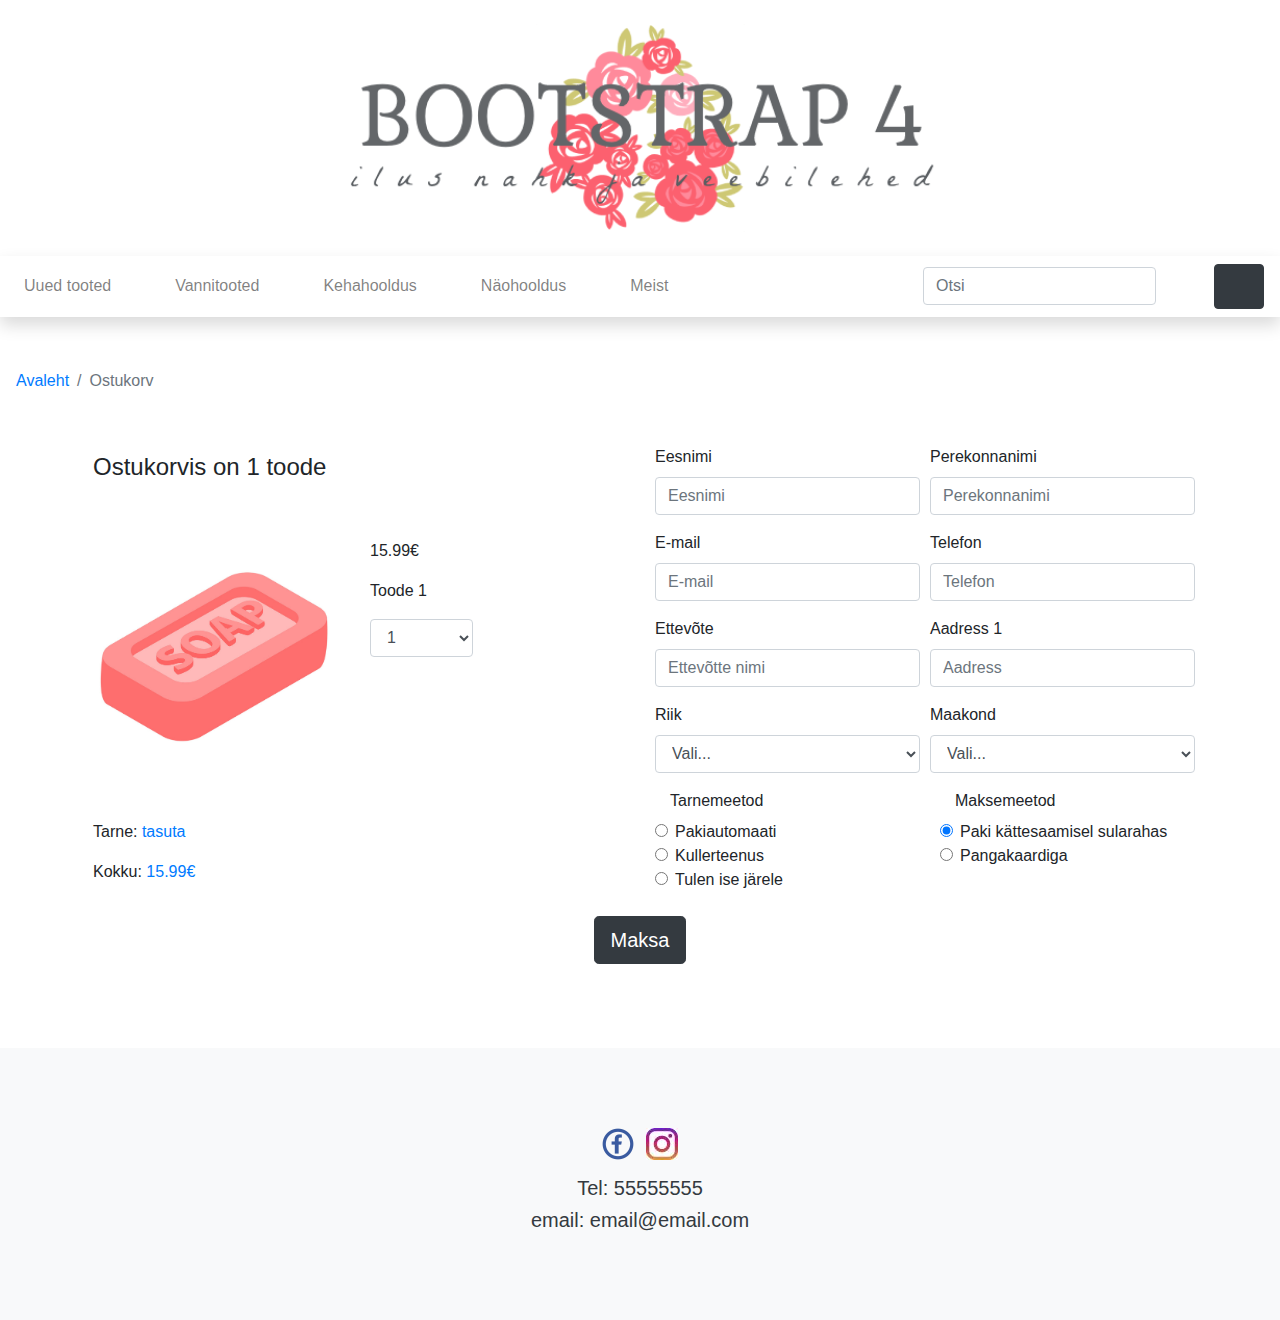
==== cart.html @ 7f919918 "Ülesanne 3 lahendus" ====
<!doctype html>
<html lang="ee">
    <head>
        <meta charset="utf-8">
        <meta http-equiv="X-UA-Compatible" content="IE=edge">
        <meta name="viewport" content="width=device-width, initial-scale=1, shrink-to-fit=no">
        <meta name="description" content=""> 
        <meta name="author" content="">
        <title>Ostukorv</title>
        <!-- Bootstrap CSS -->
        <link rel="stylesheet" href="https://stackpath.bootstrapcdn.com/bootstrap/4.3.1/css/bootstrap.min.css" integrity="sha384-ggOyR0iXCbMQv3Xipma34MD+dH/1fQ784/j6cY/iJTQUOhcWr7x9JvoRxT2MZw1T" crossorigin="anonymous"> 
        <!-- minu CSS -->
        <link rel="stylesheet" href="custom.css">
    </head>
    <body>
        <!-- päis -->
        <header class="py-2">
            <div class="container-fluid">
                <div class="row">
                    <div class="col-lg-12 my-3 text-center"><img src="logo2.png" width="50%"></div>              
                </div>          
            </div>
        </header>
        <!-- navigatsioon -->
        <nav class="navbar navbar-expand-lg navbar-light bg-white shadow">
            <button class="navbar-toggler" type="button" data-toggle="collapse" data-target="#navbarNavDropdown" aria-controls="navbarNavDropdown" aria-expanded="false" aria-label="Toggle navigation">
                <span class="navbar-toggler-icon"></span>
            </button>
            <div class="collapse navbar-collapse" id="navbarNavDropdown">
                <ul class="navbar-nav mr-auto">
                    <li class="nav-item"><a class="nav-link" href="#">Uued tooted</a></li>
                    <li class="nav-item dropdown">
                        <a class="nav-link" href="#" id="navbarDropdownMenuLink" data-toggle="dropdown" aria-haspopup="true" aria-expanded="false">Vannitooted</a> 
                        <div class="dropdown-menu" aria-labelledby="navbarDropdownMenuLink"> 
                            <a class="dropdown-item" href="#">Vannisoolad</a> 
                            <a class="dropdown-item" href="#">Vannipiimad</a> 
                            <a class="dropdown-item" href="#">Vannipommid</a>
                            <a class="dropdown-item" href="list.html">Seebid ja du&scaron;igeelid</a>
                        </div> 
                    </li> 
                    <li class="nav-item dropdown"> 
                        <a class="nav-link" href="#" id="navbarDropdownMenuLink" data-toggle="dropdown" aria-haspopup="true" aria-expanded="false">Kehahooldus</a> 
                        <div class="dropdown-menu" aria-labelledby="navbarDropdownMenuLink"> 
                            <a class="dropdown-item" href="#">Kehakreemid</a> 
                            <a class="dropdown-item" href="#">Keha&otilde;lid</a> 
                            <a class="dropdown-item" href="#">Kehakoorijad</a> 
                            <a class="dropdown-item" href="#">Deodorandid</a> 
                            <a class="dropdown-item" href="#">K&auml;te ja jalgade hooldus</a>  
                        </div> 
                    </li> 
                    <li class="nav-item dropdown"> 
                        <a class="nav-link" href="#" id="navbarDropdownMenuLink" data-toggle="dropdown" aria-haspopup="true" aria-expanded="false">N&auml;ohooldus</a> 
                        <div class="dropdown-menu" aria-labelledby="navbarDropdownMenuLink"> 
                            <a class="dropdown-item" href="#">Puhastus ja toniseerimine</a> 
                            <a class="dropdown-item" href="#">Niisutus ja toitmine</a> 
                            <a class="dropdown-item" href="#">Koorijad ja maskid</a> 
                        </div> 
                    </li>
                    <li class="nav-item">
                        <a class="nav-link" href="meist.html">Meist</a>
                    </li>
                </ul>
                <!-- search -->
                <form class="form-inline m-2 my-lg-0">
                    <input class="form-control mr-sm-2" type="search" placeholder="Otsi" aria-label="Search">
                    <button class="btn btn-outline-white my-2 my-sm-0" type="submit"><svg class="lnr lnr-magnifier"><use xlink:href="#lnr-magnifier"></use></svg></button>
                </form>
            </div>
            <!-- cart -->
            <a href="cart.html"><button class="btn btn-dark my-2 my-sm-0" type="submit"><svg class="lnr lnr-cart"><use xlink:href="#lnr-cart"></use></svg></button></a>
        </nav> 
        <section>
            <!-- breadcrumb -->
            <nav aria-label="breadcrumb" >
                <ol class="breadcrumb bg-white my-2">
                    <li class="breadcrumb-item"><a href="index.html">Avaleht</a></li>
                    <li class="breadcrumb-item active">Ostukorv</li>
                </ol>
            </nav>
        </section>
        <!-- ostukorv -->
        <section>
            <div class="container">
                <div class="row">
                    <div class="col-lg-6 d-flex align-items-start flex-column">
                        <div class="mb-auto p-2"><h4>Ostukorvis on 1 toode</h4></div>    
                        <div class="mb-auto p-2 row">
                            <div class="col-lg-6">
                                <img src="soap.png" width="100%">
                            </div>
                            <div class="col-lg-6">
                                <p>15.99&#8364;</p>
                                <p>Toode 1</p>
                                    <select class="form-control col-lg-5 form-sm" id="kogus">
                                        <option>0</option>
                                        <option selected="selected">1</option>
                                        <option>2</option>
                                        <option>3</option>
                                    </select>
                                <br/>
                            </div>            
                        </div>
                        <div class="p-2">
                            <p>Tarne: <span class="text-primary">tasuta</span></p>
                            <p>Kokku: <span class="text-primary">15.99&#8364;</span></p>
                        </div>
                    </div>
                    <div class="col-lg-6">
                        <form>
                            <div class="form-row">
                                <div class="form-group col-md-6">
                                    <label for="eesnimi">Eesnimi</label>
                                    <input type="text" class="form-control" id="eesnimi" placeholder="Eesnimi">
                                </div>
                                <div class="form-group col-md-6">
                                    <label for="perekonnanimi">Perekonnanimi</label>
                                    <input type="text" class="form-control" id="perekonnanimi" placeholder="Perekonnanimi">
                                </div>
                            </div>
                            <div class="form-row">
                                <div class="form-group col-md-6">
                                    <label for="email">E-mail</label>
                                    <input type="email" class="form-control" id="email" placeholder="E-mail">
                                </div>
                                <div class="form-group col-md-6">
                                    <label for="telefon">Telefon</label>
                                    <input type="text" class="form-control" id="telefon" placeholder="Telefon">
                                </div>
                            </div>

                            <div class="form-row">
                                <div class="form-group col-md-6">
                                    <label for="ettevõte">Ettevõte</label>
                                    <input type="text" class="form-control" id="ettevõte" placeholder="Ettevõtte nimi">
                                </div>
                                <div class="form-group col-md-6">
                                    <label for="aadress">Aadress 1</label>
                                    <input type="text" class="form-control" id="aadress" placeholder="Aadress">
                                </div>
                            </div>

                            <div class="form-row">
                                <div class="form-group col-md-6">
                                    <label for="riik">Riik</label>
                                    <select id="riik" class="form-control">
                                        <option selected>Vali...</option>
                                        <option>Eesti</option>
                                    </select>
                                </div>
                                <div class="form-group col-md-6">
                                    <label for="maakond">Maakond</label>
                                    <select id="maakond" class="form-control">
                                        <option selected>Vali...</option>
                                        <option>Harjumaa (Tallinn)</option>
                                        <option>Hiiumaa (Kärdla)</option>
                                        <option>Ida-Virumaa (Jõhvi)</option>
                                        <option>Järvamaa (Paide)</option>
                                        <option>Jõgevamaa (Jõgeva)</option>
                                        <option>Lääne-Virumaa (Rakvere)</option>
                                        <option>Läänemaa (Haapsalu)</option>
                                        <option>Pärnumaa (Pärnu)</option>
                                        <option>Põlvamaa (Põlva)</option>
                                        <option>Raplamaa (Rapla)</option>
                                        <option>Saaremaa (Kuressaare)</option>
                                        <option>Tartumaa (Tartu)</option>
                                        <option>Viljandimaa (Viljandi)</option>
                                        <option>Võrumaa (Võru)</option>
                                    </select>
                                </div>
                            </div>

                            <fieldset class="form-group">
                                <div class="row">
                                    <div class="col-md-6">
                                        <legend class="col-form-label col-md-6 pt-0">Tarnemeetod</legend>
                                        <div class="form-check">
                                            <input class="form-check-input" type="radio" name="gridRadios" id="pakiautomaat" value="option1" checked>
                                            <label class="form-check-label" for="pakiautomaat">
                                                Pakiautomaati
                                            </label>
                                        </div>
                                        <div class="form-check">
                                            <input class="form-check-input" type="radio" name="gridRadios" id="kullerTeenus" value="option2">
                                            <label class="form-check-label" for="kullerTeenus">
                                                Kullerteenus
                                            </label>
                                        </div>
                                        <div class="form-check">
                                            <input class="form-check-input" type="radio" name="gridRadios" id="jargitulek" value="option3">
                                            <label class="form-check-label" for="jargitulek">
                                                Tulen ise järele
                                            </label>
                                        </div>
                                    </div>
                                    <div class="col-md-6">
                                        <legend class="col-form-label col-md-6 pt-0">Maksemeetod</legend>
                                            <div class="form-check">
                                                <input class="form-check-input" type="radio" name="gridRadios" id="sularaha" value="option1" checked>
                                                <label class="form-check-label" for="sularaha">
                                                    Paki kättesaamisel sularahas
                                                </label>
                                            </div>
                                            <div class="form-check">
                                                <input class="form-check-input" type="radio" name="gridRadios" id="pangakaart" value="option2">
                                                <label class="form-check-label" for="pangakaart">
                                                    Pangakaardiga
                                                </label>
                                            </div>

                                    </div>

                                </div>
                            </fieldset>

                        </form>
                    </div>
                    <div class="p-2 mx-auto">
                        <a href="kinnitus.html" class="btn btn-dark btn-lg mb-3">Maksa</a>
                    </div>
                </div>   
            </div>
        </section>
        <!-- jalus -->
        <footer class="bg-light">
            <div class="container-fluid">
                <div class="container">
                    <ul class="list-unstyled list-inline text-center">
                        <li class="list-inline-item">
                            <a href="#"><img src="newfacebook.png" alt="facebook" /></a>
                        </li>
                        <li class="list-inline-item">
                            <a href="#"><img src="instagram.jpg" alt="instagram" /></a>
                        </li>

                    </ul>

                </div>

                <div class="row">
                    <div class="col-md-12 mb-12 text-center">
                        <h5> <a href="#" class="text-dark">Tel: 55555555</a></h5>
                        <h5> <a href="#" class="text-dark">email: email@email.com</a></h5>
                    </div>
                </div>
            </div>
        </footer>
        <!-- jQuery, Popper.js, Bootstrap JS -->
        <script src="https://code.jquery.com/jquery-3.3.1.slim.min.js" integrity="sha384-q8i/X+965DzO0rT7abK41JStQIAqVgRVzpbzo5smXKp4YfRvH+8abtTE1Pi6jizo" crossorigin="anonymous"></script>
        <script src="https://cdnjs.cloudflare.com/ajax/libs/popper.js/1.14.7/umd/popper.min.js" integrity="sha384-UO2eT0CpHqdSJQ6hJty5KVphtPhzWj9WO1clHTMGa3JDZwrnQq4sF86dIHNDz0W1" crossorigin="anonymous"></script>
        <script src="https://stackpath.bootstrapcdn.com/bootstrap/4.3.1/js/bootstrap.min.js" integrity="sha384-JjSmVgyd0p3pXB1rRibZUAYoIIy6OrQ6VrjIEaFf/nJGzIxFDsf4x0xIM+B07jRM" crossorigin="anonymous"></script>
        <script src="https://cdn.linearicons.com/free/1.0.0/svgembedder.min.js"></script>
    </body>
</html>
---- custom.css ----
.lnr {
    display: inline-block;
    fill: currentColor;
    width: 1em;
    height: 1em;
    vertical-align: -0.05em;
    stroke-width: 2;
}

.lnr-cart {
    width: 1.5em;
    height: 1.5em;
}

.lnr-magnifier {
    color: #000000;   
}

.navbar-nav li {
    margin-right: 3em;
}

section {
    margin-top: 40px;
}

.h {
    text-align: center;
}

.card-body {
    align-content: center;
}

footer {
    margin-top: 60px;
    padding: 5em;
}
.marketing .col-lg-4 {
    margin-bottom: 1.5rem;
    text-align: center;
}
.marketing h2 {
    font-weight: 400;
}
.marketing .col-lg-4 p {
    margin-right: .75rem;
    margin-left: .75rem;
}

/* Carousel base class */
.carousel {
    margin-bottom: 4rem;
}
/* Since positioning the image, we need to help out the caption */
.carousel-caption {
    bottom: 1rem;
    z-index: 10;
}

/* Declare heights because of positioning of img element */
.carousel-item {
    height: 32rem;
    background-color: #777;
}
.carousel-item > img {
    position: absolute;
    top: 0;
    left: 0;
    min-width: 100%;
    height: 32rem;
}
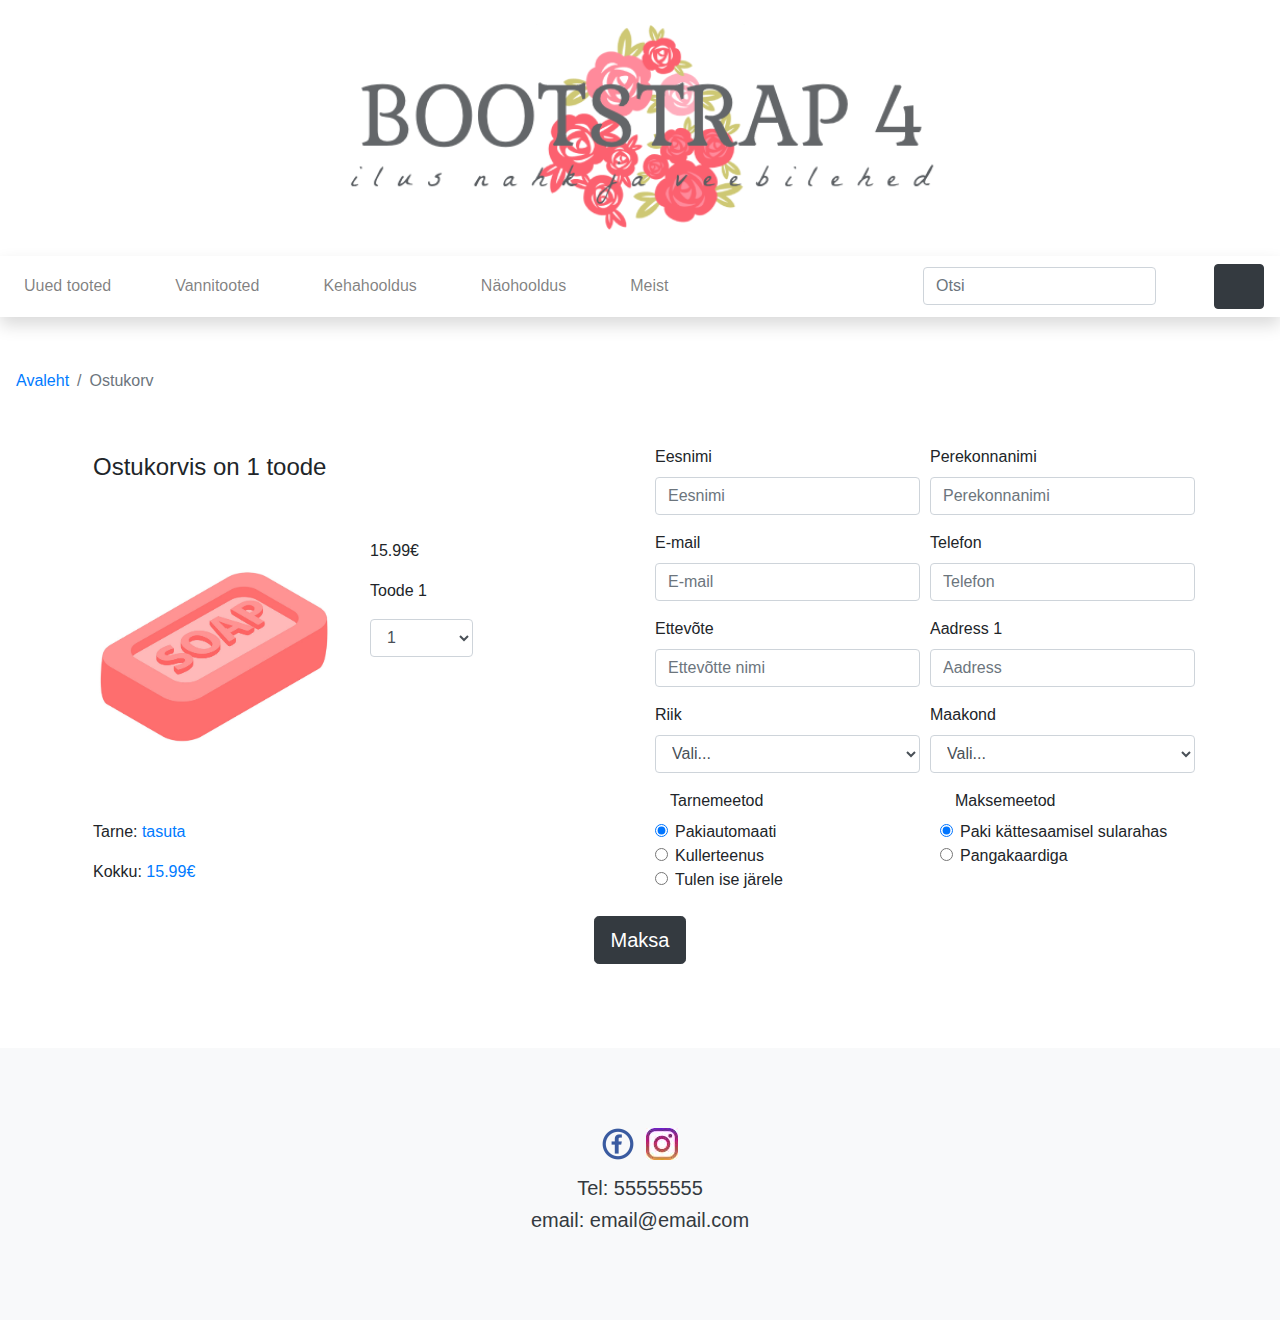
==== commit e03cb935: "cart.html parandus" ====
--- a/cart.html
+++ b/cart.html
@@ -195,23 +195,20 @@
                                     <div class="col-md-6">
                                         <legend class="col-form-label col-md-6 pt-0">Maksemeetod</legend>
                                             <div class="form-check">
-                                                <input class="form-check-input" type="radio" name="gridRadios" id="sularaha" value="option1" checked>
+                                                <input class="form-check-input" type="radio" name="gridRadiosPayment" id="sularaha" value="option4" checked>
                                                 <label class="form-check-label" for="sularaha">
                                                     Paki kättesaamisel sularahas
                                                 </label>
                                             </div>
                                             <div class="form-check">
-                                                <input class="form-check-input" type="radio" name="gridRadios" id="pangakaart" value="option2">
+                                                <input class="form-check-input" type="radio" name="gridRadiosPayment" id="pangakaart" value="option5">
                                                 <label class="form-check-label" for="pangakaart">
                                                     Pangakaardiga
                                                 </label>
                                             </div>
-
                                     </div>
-
                                 </div>
                             </fieldset>
-
                         </form>
                     </div>
                     <div class="p-2 mx-auto">
